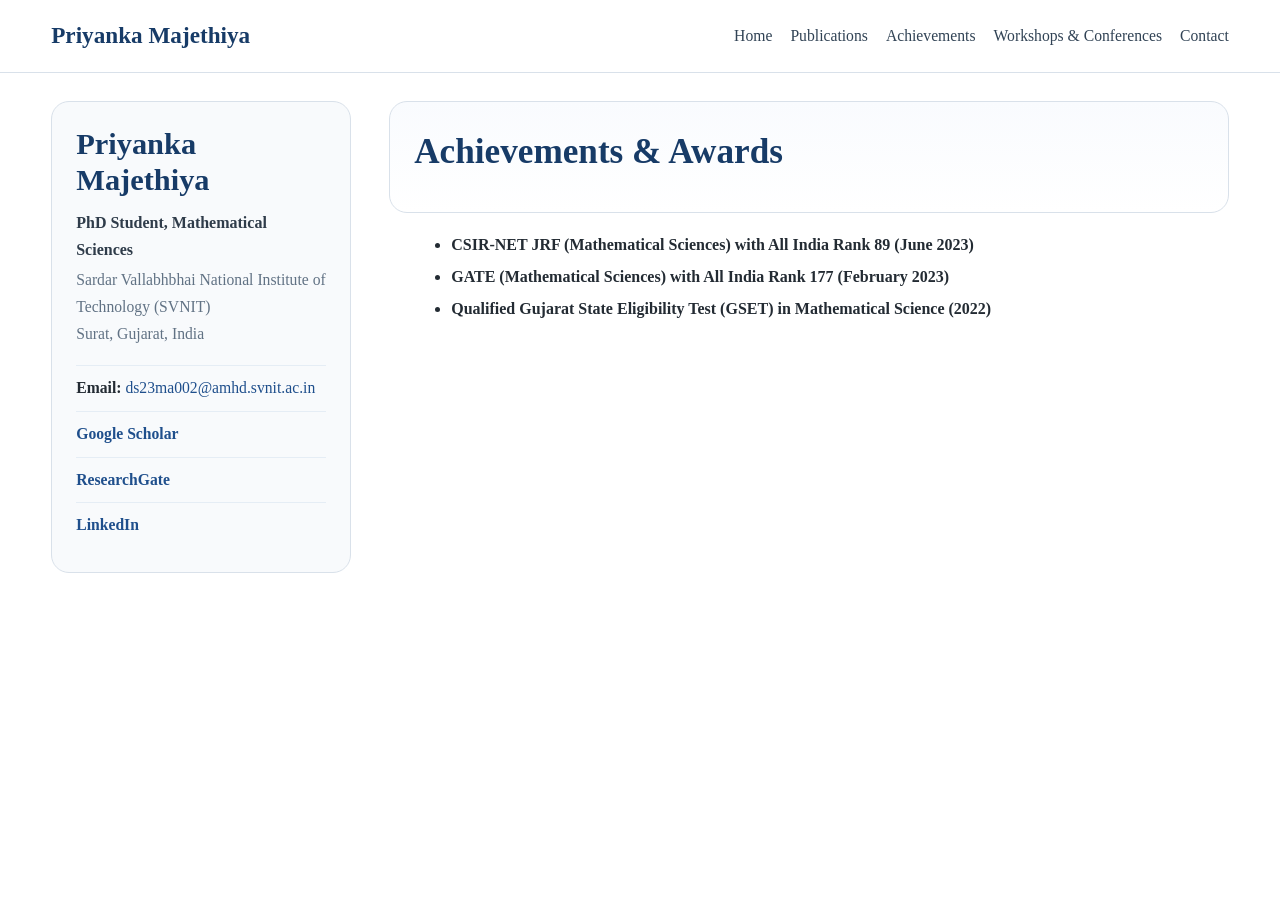
==== achievements.html @ 3b53bc2c "Update achievements.html" ====
<!DOCTYPE html>
<html lang="en">
<head>
  <meta charset="UTF-8">
  <meta name="viewport" content="width=device-width, initial-scale=1.0">
  <title>Priyanka Majethiya | Achievements</title>
  <meta name="description" content="Achievements and awards of Priyanka Majethiya.">
  <link rel="stylesheet" href="style.css">
</head>
<body>
  <header class="masthead">
    <div class="masthead__inner">
      <div class="site-title"><a href="index.html">Priyanka Majethiya</a></div>
      
      <nav class="nav-links" aria-label="Main navigation">
        <a href="index.html">Home</a>
        <a href="publications.html">Publications</a>
        <a href="achievements.html">Achievements</a>
        <a href="workshops.html">Workshops & Conferences</a>
        <a href="index.html#contact">Contact</a>
      </nav>

    </div>
  </header>

  <main class="layout page-layout">

    <aside class="sidebar">
      <h1>Priyanka Majethiya</h1>
      <div class="role">PhD Student, Mathematical Sciences</div>
      <div class="org">Sardar Vallabhbhai National Institute of Technology (SVNIT)</div>
      <div class="place">Surat, Gujarat, India</div>

      <ul class="sidebar-links">
        <li><strong>Email:</strong> <a href="mailto:ds23ma002@amhd.svnit.ac.in">ds23ma002@amhd.svnit.ac.in</a></li>
        <li><strong> <a href="https://scholar.google.com/citations?hl=en&user=m8OHx8wAAAAJ" target="_blank" rel="noopener">Google Scholar</a></li>
        <li><strong> <a href="https://www.researchgate.net/profile/Priyanka-Majethiya" target="_blank" rel="noopener">ResearchGate</a></li>
        <li><strong> <a href="https://www.linkedin.com/in/priyanka-majethiya-3678b42a2/" target="_blank" rel="noopener">LinkedIn</a></li>
      </ul>
    </aside>

    <section class="content">
      <section class="hero compact-hero">
        <h2 class="page-title">Achievements & Awards</h2>
      </section>
      
      <div class="achievement-box compact-page-list">
        <ul class="clean-list">
          <li>CSIR-NET JRF (Mathematical Sciences) with All India Rank 89 (June 2023)</li>
          <li>GATE (Mathematical Sciences) with All India Rank 177 (February 2023)</li>
          <li>Qualified Gujarat State Eligibility Test (GSET) in Mathematical Science (2022)</li>
        </ul>
      </div>

    </section>
  </main>

  
</body>
</html>
---- style.css ----
:root {
  --primary: #1f4f8c;
  --primary-dark: #173b67;
  --text: #232b33;
  --muted: #617284;
  --border: #d9e1ea;
  --bg: #ffffff;
  --sidebar-bg: #f8fafc;
  --section-bg: #fcfdff;
  --max-width: 1180px;
}

* { box-sizing: border-box; }
html { scroll-behavior: smooth; }
body {
  margin: 0;
  font-family: Georgia, "Times New Roman", serif;
  color: var(--text);
  background: var(--bg);
  line-height: 1.7;
}

a {
  color: var(--primary);
  text-decoration: none;
}

a:hover { text-decoration: underline; }

.masthead {
  position: sticky;
  top: 0;
  z-index: 1000;
  background: #fff;
  border-bottom: 1px solid var(--border);
}

.masthead__inner {
  width: min(92%, var(--max-width));
  margin: 0 auto;
  display: flex;
  align-items: center;
  justify-content: space-between;
  min-height: 72px;
  gap: 16px;
}

.site-title a {
  font-size: 1.45rem;
  font-weight: 700;
  color: var(--primary-dark);
  white-space: nowrap;
}

.nav-links {
  display: flex;
  gap: 18px;
  flex-wrap: wrap;
  justify-content: flex-end;
}

.nav-links a {
  font-size: 0.98rem;
  color: #314355;
}

.layout {
  width: min(92%, var(--max-width));
  margin: 28px auto 56px;
  display: grid;
  grid-template-columns: 300px minmax(0, 1fr);
  gap: 38px;
}

.sidebar {
  position: sticky;
  top: 96px;
  align-self: start;
  background: var(--sidebar-bg);
  border: 1px solid var(--border);
  border-radius: 18px;
  padding: 24px;
}

.sidebar h1 {
  margin: 0;
  font-size: 1.9rem;
  line-height: 1.2;
  color: var(--primary-dark);
}

.sidebar .role {
  margin: 10px 0 4px;
  font-size: 1rem;
  color: #2f3c4a;
  font-weight: 600;
}

.sidebar .org,
.sidebar .place {
  color: var(--muted);
  font-size: 0.98rem;
}

.sidebar-links {
  list-style: none;
  padding: 0;
  margin: 18px 0 0;
}

.sidebar-links li {
  padding: 9px 0;
  border-top: 1px solid #e5edf5;
  font-size: 0.98rem;
}

.content { min-width: 0; }

.hero {
  border: 1px solid var(--border);
  border-radius: 18px;
  padding: 28px;
  background: linear-gradient(180deg, #f9fbfe 0%, #ffffff 100%);
}

.page-title {
  margin: 0 0 10px;
  font-size: 2.2rem;
  color: var(--primary-dark);
}

.lead {
  font-size: 1.06rem;
  color: #33475b;
  margin: 0;
}

.section-title {
  color: var(--primary);
  font-size: 1.55rem;
  margin: 34px 0 14px;
  padding-bottom: 6px;
  border-bottom: 2px solid #d7e5f2;
}

.item, .section-box {
  margin-bottom: 18px;
}

.section-box {
  border: 1px solid var(--border);
  border-radius: 16px;
  padding: 20px 22px;
  background: var(--section-bg);
}

.item-header {
  display: flex;
  justify-content: space-between;
  gap: 18px;
  align-items: baseline;
  flex-wrap: wrap;
}

.item-title {
  font-weight: 700;
  font-size: 1.08rem;
}

.item-subtitle { color: #2f3c4a; }

.item-date {
  color: var(--muted);
  white-space: nowrap;
  font-size: 0.98rem;
}

.meta,
.note,
.small {
  color: var(--muted);
  font-size: 0.98rem;
}

.clean-list {
  margin: 8px 0 0 22px;
}

.clean-list li { margin-bottom: 5px; }

.pub-list {
  display: grid;
  gap: 18px;
}

.pub-card {
  border: 1px solid var(--border);
  border-radius: 16px;
  padding: 18px 20px;
  background: #fff;
}

.pub-card h3 {
  margin: 0 0 8px;
  font-size: 1.12rem;
}

.link-row {
  display: flex;
  flex-wrap: wrap;
  gap: 10px 16px;
  margin-top: 8px;
}

.pill {
  display: inline-block;
  padding: 5px 11px;
  border-radius: 999px;
  border: 1px solid #cddbeb;
  color: var(--primary-dark);
  font-size: 0.88rem;
  background: #f8fbff;
}

.grid-two {
  display: grid;
  grid-template-columns: 1fr 1fr;
  gap: 28px;
}

.contact-box {
  border: 1px solid var(--border);
  border-radius: 16px;
  padding: 18px 20px;
  background: #fcfdff;
}

.footer {
  width: min(92%, var(--max-width));
  margin: 0 auto 28px;
  padding-top: 18px;
  border-top: 1px solid var(--border);
  color: var(--muted);
  font-size: 0.95rem;
}

@media (max-width: 980px) {
  .layout { grid-template-columns: 1fr; }
  .sidebar { position: static; }
  .grid-two { grid-template-columns: 1fr; }
}

@media (max-width: 680px) {
  .masthead__inner {
    padding: 10px 0;
    align-items: flex-start;
    flex-direction: column;
  }

  .nav-links { gap: 12px; }
  .page-title { font-size: 1.85rem; }
  .section-title { font-size: 1.35rem; }
}


.page-layout {
  align-items: start;
}

.compact-hero {
  padding: 20px 24px;
  margin-bottom: 18px;
}

.compact-page-list {
  max-width: 900px;
}

.quick-links p {
  margin: 0 0 10px;
}

.quick-links p:last-child {
  margin-bottom: 0;
}

@media (max-width: 980px) {
  .page-layout {
    grid-template-columns: 1fr;
  }
}
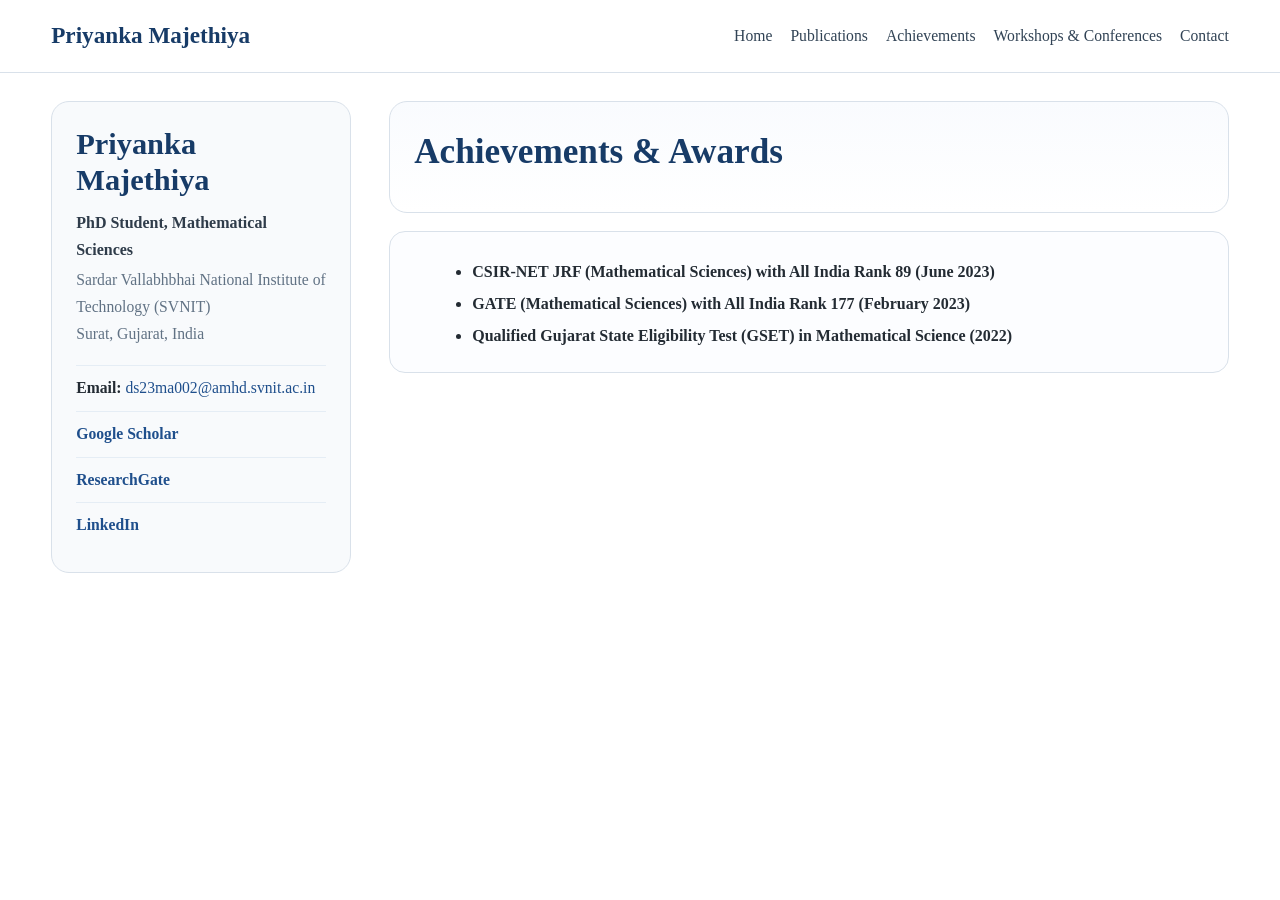
==== commit be84e917: "Update achievements.html" ====
--- a/achievements.html
+++ b/achievements.html
@@ -44,7 +44,7 @@
         <h2 class="page-title">Achievements & Awards</h2>
       </section>
       
-      <div class="achievement-box compact-page-list">
+      <div class="contact-box compact-page-list">
         <ul class="clean-list">
           <li>CSIR-NET JRF (Mathematical Sciences) with All India Rank 89 (June 2023)</li>
           <li>GATE (Mathematical Sciences) with All India Rank 177 (February 2023)</li>
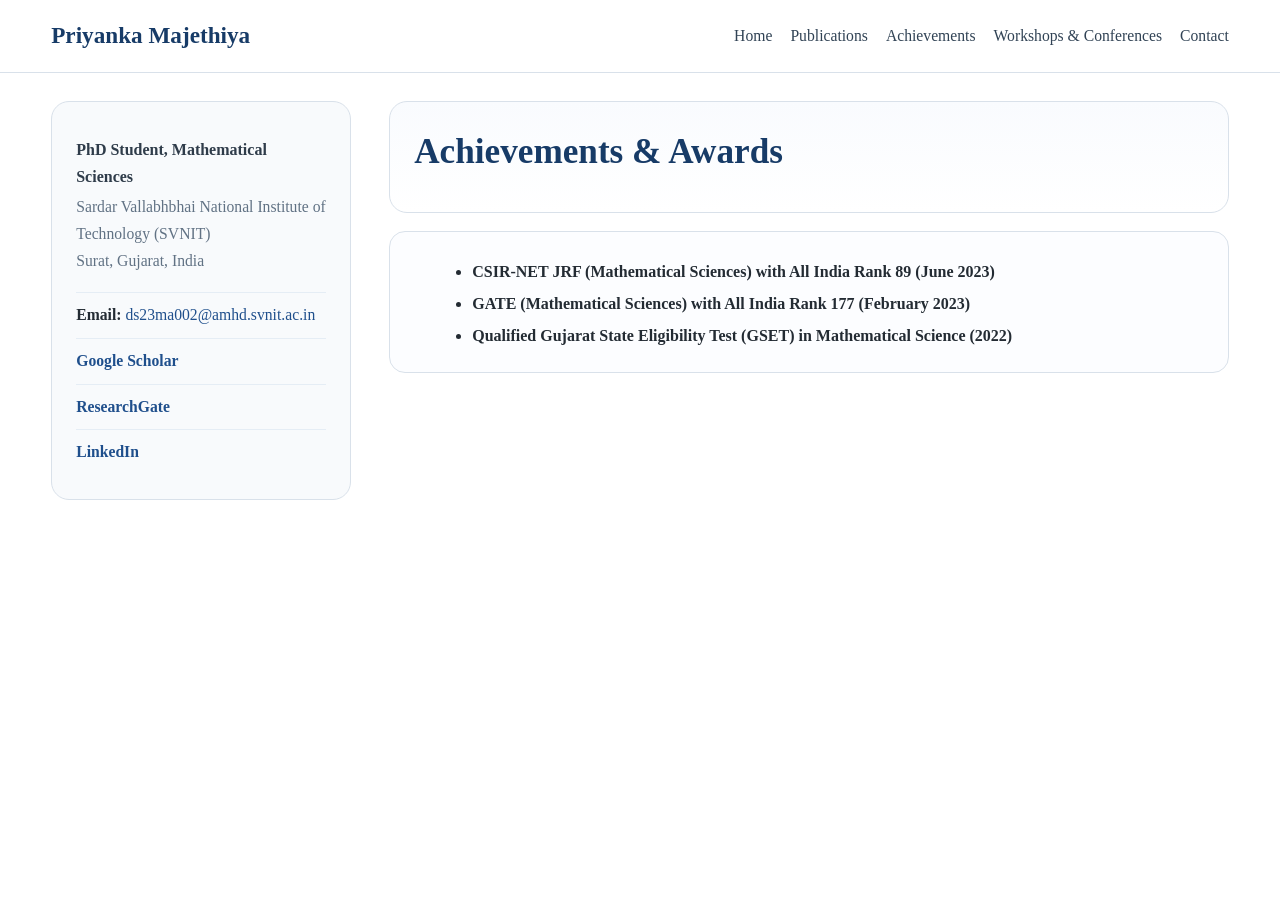
==== commit 73f6802c: "Remove name from achievements sidebar" ====
--- a/achievements.html
+++ b/achievements.html
@@ -26,7 +26,6 @@
   <main class="layout page-layout">
 
     <aside class="sidebar">
-      <h1>Priyanka Majethiya</h1>
       <div class="role">PhD Student, Mathematical Sciences</div>
       <div class="org">Sardar Vallabhbhai National Institute of Technology (SVNIT)</div>
       <div class="place">Surat, Gujarat, India</div>
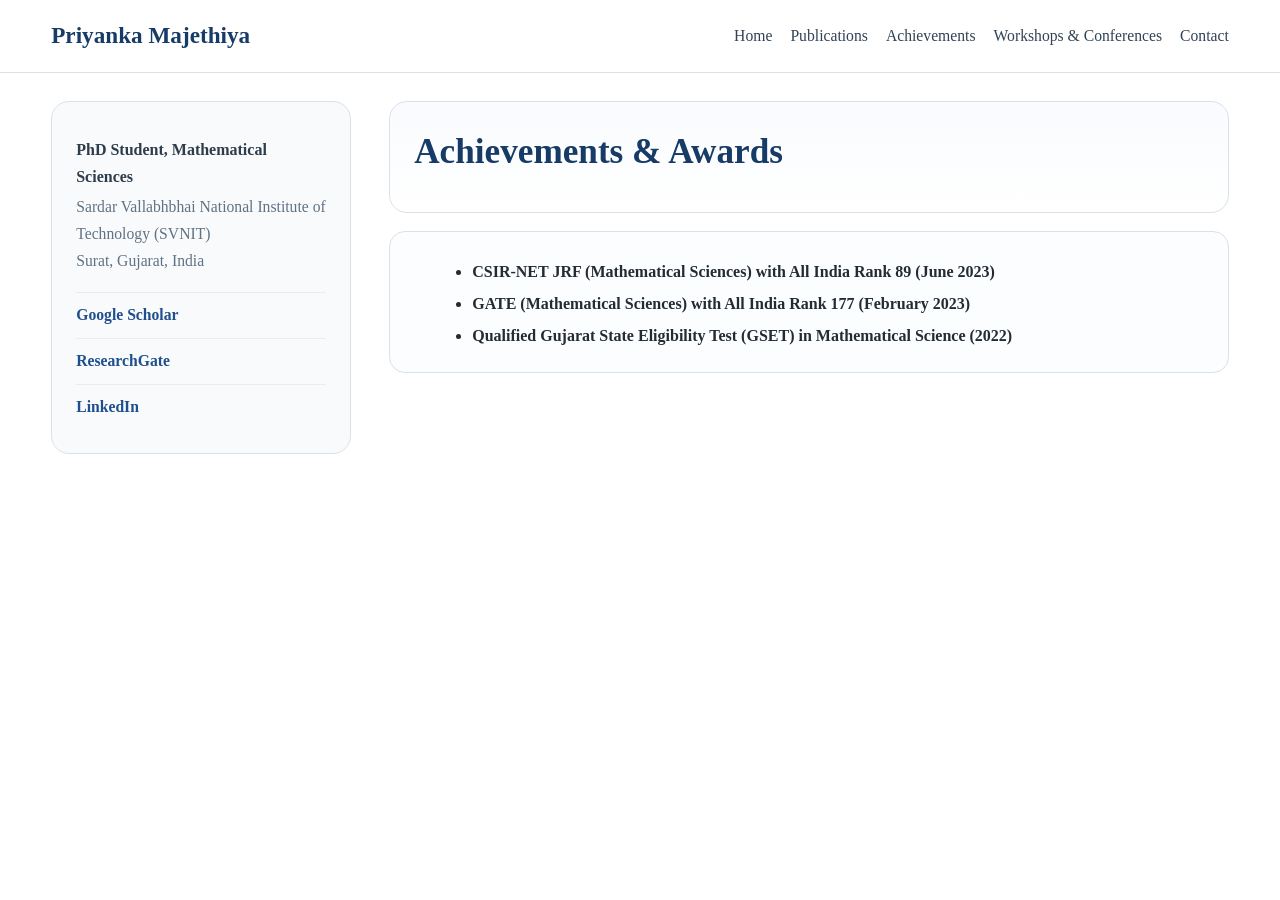
==== commit e0067945: "Remove email link from achievements.html Removed email link from the achievements section." ====
--- a/achievements.html
+++ b/achievements.html
@@ -31,7 +31,7 @@
       <div class="place">Surat, Gujarat, India</div>
 
       <ul class="sidebar-links">
-        <li><strong>Email:</strong> <a href="mailto:ds23ma002@amhd.svnit.ac.in">ds23ma002@amhd.svnit.ac.in</a></li>
+      
         <li><strong> <a href="https://scholar.google.com/citations?hl=en&user=m8OHx8wAAAAJ" target="_blank" rel="noopener">Google Scholar</a></li>
         <li><strong> <a href="https://www.researchgate.net/profile/Priyanka-Majethiya" target="_blank" rel="noopener">ResearchGate</a></li>
         <li><strong> <a href="https://www.linkedin.com/in/priyanka-majethiya-3678b42a2/" target="_blank" rel="noopener">LinkedIn</a></li>
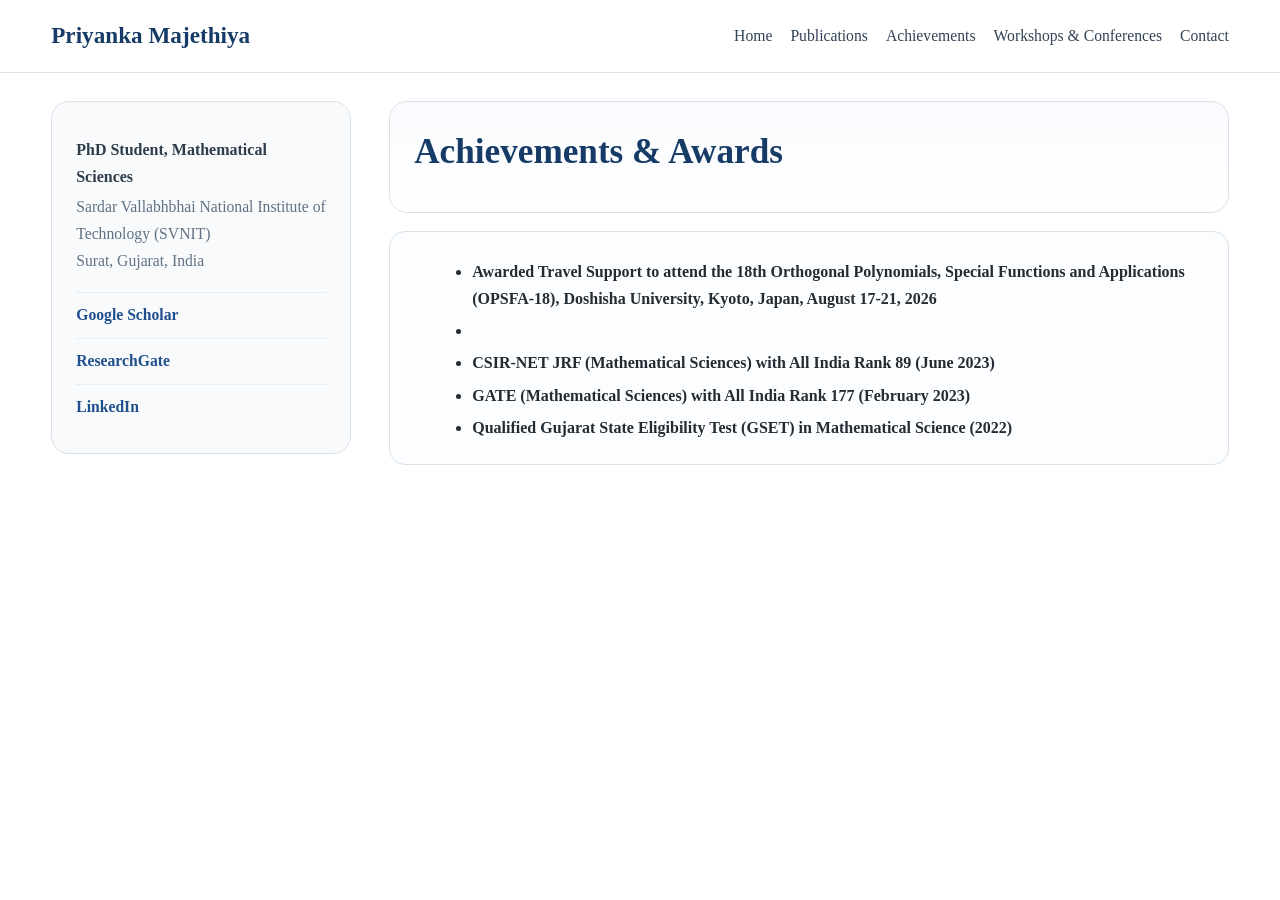
==== commit 5ece33c4: "Add award for Travel Support to OPSFA-18" ====
--- a/achievements.html
+++ b/achievements.html
@@ -45,6 +45,7 @@
       
       <div class="contact-box compact-page-list">
         <ul class="clean-list">
+          <li> Awarded Travel Support to attend the 18th Orthogonal Polynomials, Special Functions and Applications (OPSFA-18), Doshisha University, Kyoto, Japan,  August 17-21, 2026<li>
           <li>CSIR-NET JRF (Mathematical Sciences) with All India Rank 89 (June 2023)</li>
           <li>GATE (Mathematical Sciences) with All India Rank 177 (February 2023)</li>
           <li>Qualified Gujarat State Eligibility Test (GSET) in Mathematical Science (2022)</li>
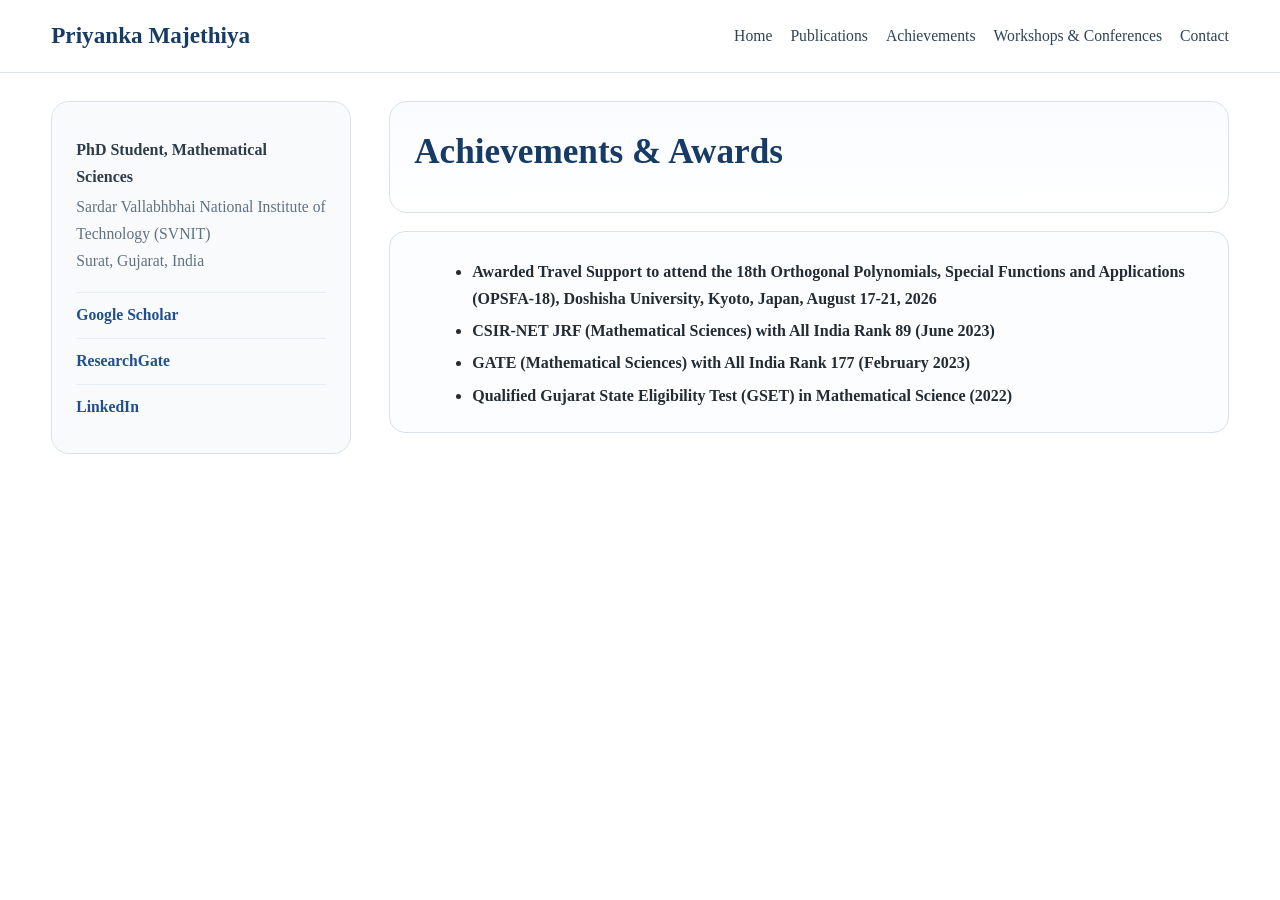
==== commit 296f235f: "Fix HTML list item closing tag in achievements" ====
--- a/achievements.html
+++ b/achievements.html
@@ -45,7 +45,7 @@
       
       <div class="contact-box compact-page-list">
         <ul class="clean-list">
-          <li> Awarded Travel Support to attend the 18th Orthogonal Polynomials, Special Functions and Applications (OPSFA-18), Doshisha University, Kyoto, Japan,  August 17-21, 2026<li>
+          <li>Awarded Travel Support to attend the 18th Orthogonal Polynomials, Special Functions and Applications (OPSFA-18), Doshisha University, Kyoto, Japan,  August 17-21, 2026</li>
           <li>CSIR-NET JRF (Mathematical Sciences) with All India Rank 89 (June 2023)</li>
           <li>GATE (Mathematical Sciences) with All India Rank 177 (February 2023)</li>
           <li>Qualified Gujarat State Eligibility Test (GSET) in Mathematical Science (2022)</li>
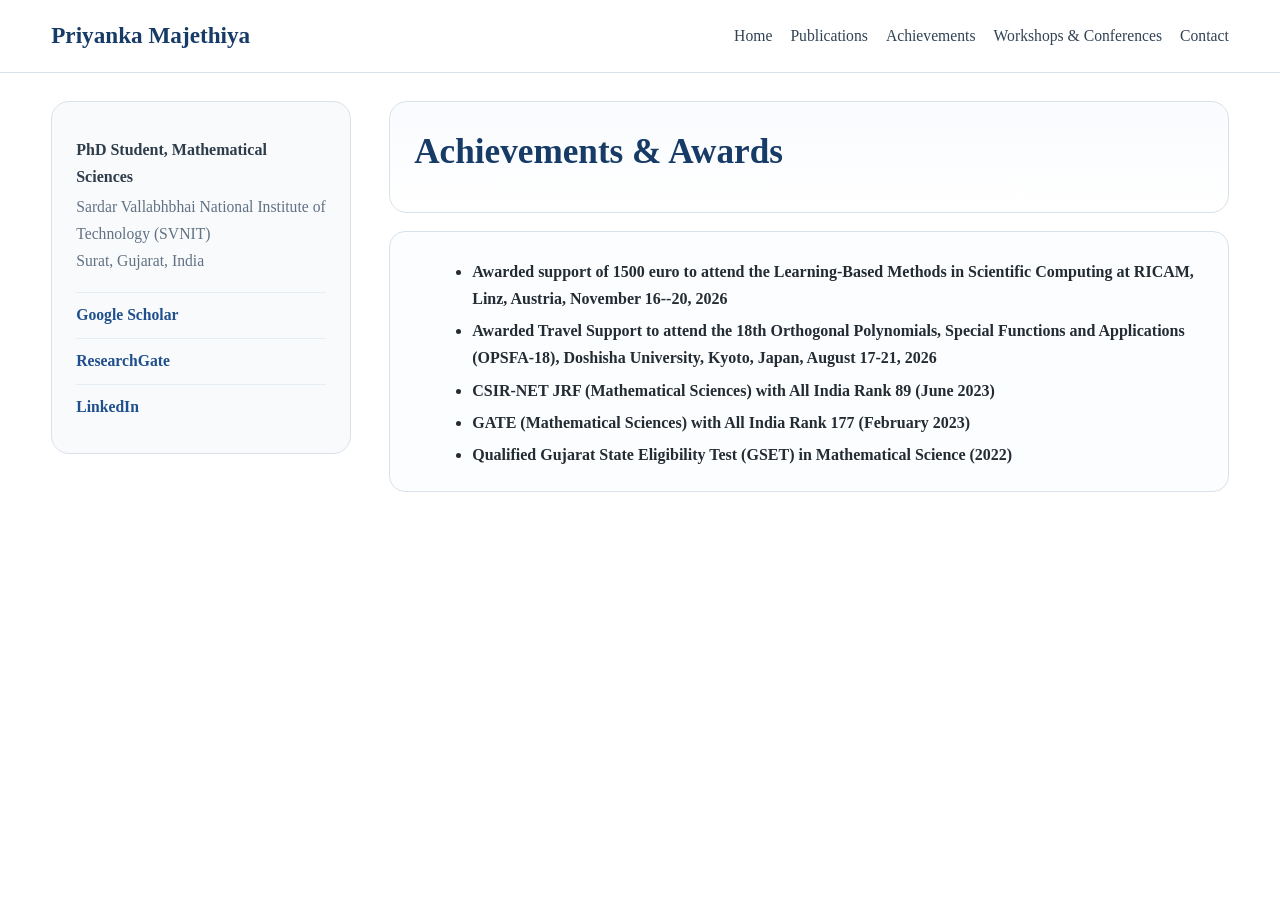
==== commit 8d7e6ae0: "Update achievements.html" ====
--- a/achievements.html
+++ b/achievements.html
@@ -45,6 +45,7 @@
       
       <div class="contact-box compact-page-list">
         <ul class="clean-list">
+          <li>Awarded support of 1500 euro to attend the Learning-Based Methods in Scientific Computing at RICAM, Linz, Austria, November 16--20, 2026</li>
           <li>Awarded Travel Support to attend the 18th Orthogonal Polynomials, Special Functions and Applications (OPSFA-18), Doshisha University, Kyoto, Japan,  August 17-21, 2026</li>
           <li>CSIR-NET JRF (Mathematical Sciences) with All India Rank 89 (June 2023)</li>
           <li>GATE (Mathematical Sciences) with All India Rank 177 (February 2023)</li>
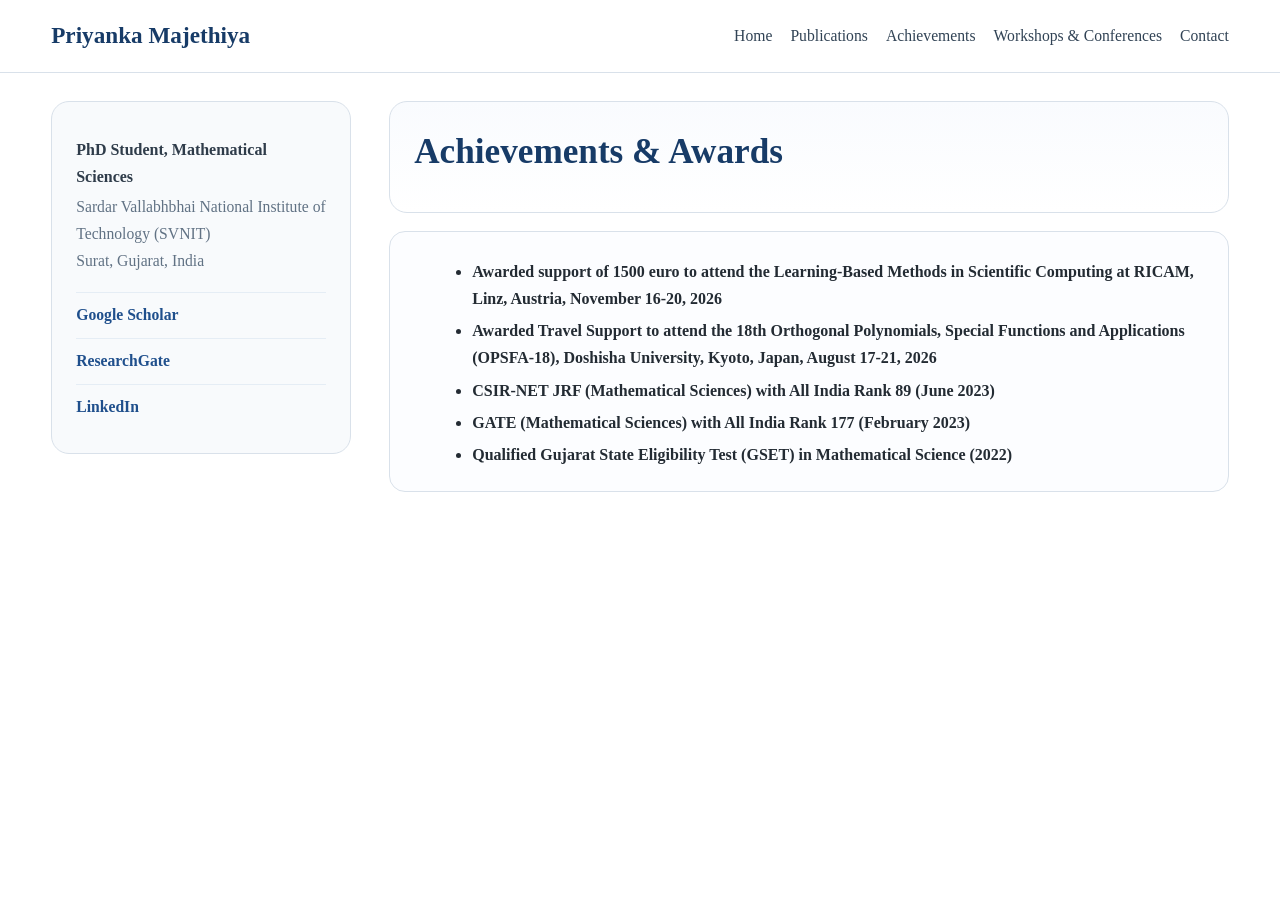
==== commit 7b4c207c: "Update achievements.html" ====
--- a/achievements.html
+++ b/achievements.html
@@ -45,7 +45,7 @@
       
       <div class="contact-box compact-page-list">
         <ul class="clean-list">
-          <li>Awarded support of 1500 euro to attend the Learning-Based Methods in Scientific Computing at RICAM, Linz, Austria, November 16--20, 2026</li>
+          <li>Awarded support of 1500 euro to attend the Learning-Based Methods in Scientific Computing at RICAM, Linz, Austria, November 16-20, 2026</li>
           <li>Awarded Travel Support to attend the 18th Orthogonal Polynomials, Special Functions and Applications (OPSFA-18), Doshisha University, Kyoto, Japan,  August 17-21, 2026</li>
           <li>CSIR-NET JRF (Mathematical Sciences) with All India Rank 89 (June 2023)</li>
           <li>GATE (Mathematical Sciences) with All India Rank 177 (February 2023)</li>
